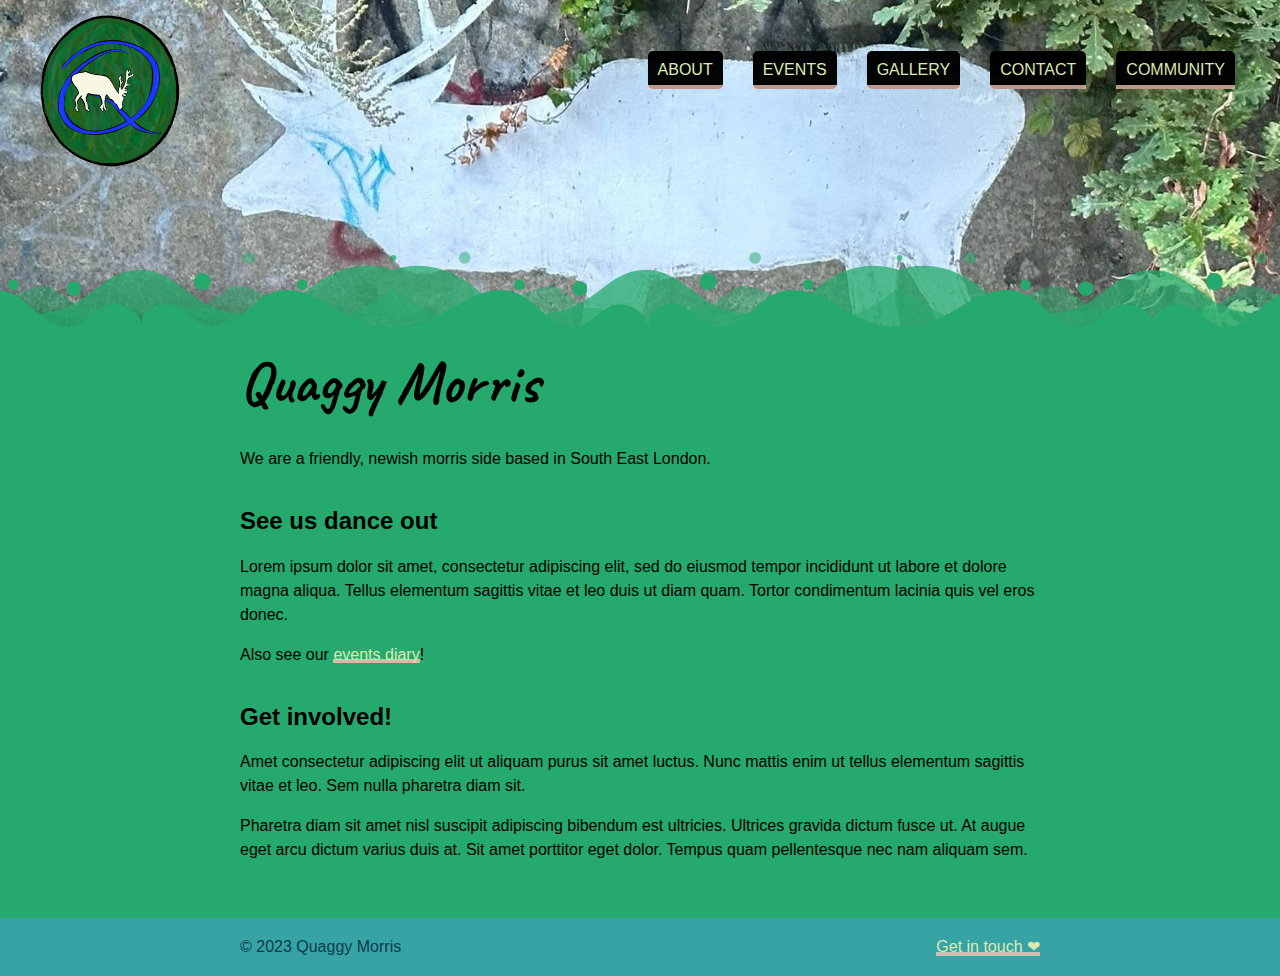
==== index.html @ 9f003f7d "Add initial desktop styles" ====
<!DOCTYPE html>
<html>

<head>
  <meta charset="utf-8">
  <title>Quaggy Morris</title>
  <link rel="stylesheet" href="css/normalize.css">
  <link rel="stylesheet" href="css/styles.css">
  <link rel="shortcut icon" href="favicon.ico" type="image/x-icon" />
  <link rel="preconnect" href="https://fonts.googleapis.com">
  <link rel="preconnect" href="https://fonts.gstatic.com" crossorigin>
  <link href="https://fonts.googleapis.com/css2?family=Caveat:wght@700&display=swap" rel="stylesheet">
  <meta name="viewport" content="width=device-width, initial-scale=1.0">
  <meta property="og:title" content="Quaggy Morris" />
  <meta property="og:type" content="website" />
  <meta property="og:url" content="https://www.quaggymorris.co.uk/" />
  <meta property="og:image" content="https://minkaotic.github.io/quaggy-morris/img/quaggy-logo-colour-edit1.png" />
  <meta property="og:description" content="Meet the morris side based in South East London" />
  <meta name="theme-color" content="#38a3a5" />
</head>

<body>
  <header class="shapedivider">
    <a class="logo-container" href="#">
      <img class="logo" src="img/quaggy-logo-colour-edit1.png" alt="Quaggy Morris logo" />
    </a>
    <label class="hamburger-menu">
      <input type="checkbox">
    </label>
    <nav class="navigation">
      <a href="#">HOME</a>
      <a href="about.html">ABOUT</a>
      <a href="events.html">EVENTS</a>
      <a href="gallery.html">GALLERY</a>
      <a href="contact.html">CONTACT</a>
      <a href="community.html">COMMUNITY</a>
    </nav>
  </header>

  <main>
    <div class="wrapper">
      <h1 class="title">Quaggy Morris</h1>
      <p>We are a friendly, newish morris side based in South East London.</p>
      <h2>See us dance out</h2>
      <p>Lorem ipsum dolor sit amet, consectetur adipiscing elit, sed do eiusmod tempor incididunt ut labore et dolore
        magna aliqua. Tellus elementum sagittis vitae et leo duis ut diam quam. Tortor condimentum lacinia quis vel eros
        donec.</p>
      <p>Also see our <a href="events.html">events diary</a>!</p>
      <h2>Get involved!</h2>
      <p>Amet consectetur adipiscing elit ut aliquam purus sit amet luctus. Nunc mattis enim ut tellus elementum
        sagittis vitae et leo. Sem nulla pharetra diam sit.</p>
      <p>Pharetra diam sit amet nisl suscipit adipiscing bibendum est ultricies. Ultrices gravida dictum fusce ut. At
        augue eget arcu dictum varius duis at. Sit amet
        porttitor eget dolor. Tempus quam pellentesque nec nam aliquam sem.</p>
    </div>
  </main>

  <footer>
    <div class="wrapper footer-content">
      <span>© 2023 Quaggy Morris</span>
      <a href="contact.html">Get in touch ❤</a>
    </div>
  </footer>
</body>

</html>
---- css/styles.css ----
:root {
  --main-green: #26a96c;
  --link-color: #dceab2;
  --menu-color: #0081a7;
  --bar-width: 50px;
  --bar-height: 8px;
  --hamburger-gap: 6px;
  --hamburger-color: black;
  --timing: 200ms ease-in-out;
  --hamburger-height: calc(var(--bar-height) * 3 + var(--hamburger-gap) * 2);
  --x-width: calc(var(--hamburger-height) * 1.41421356237);
}

/* ------- Across all pages --------------------- */

*, *::after, *::before {
  box-sizing: border-box;
}

@font-face {
  font-family: Rubik;
  src: url('../fonts/Rubik-Regular.ttf') format('truetype');
}

@font-face {
  font-family: Rubik;
  font-weight: bold;
  src: url('../fonts/Rubik-Bold.ttf') format('truetype');
}

body {
  font-family: 'Rubik', sans-serif;
  display: flex;
  flex-direction: column;
  min-height: 100vh;
  background-color: var(--main-green);
}

.wrapper {
  margin: 0 1rem;
}

header {
  padding: 16px 0;
  height: 190px;
  text-align: center;
  background: url(../img/stag2.jpg);
  background-size: cover;
  background-position: center;
}

.shapedivider {
  position: relative;
}

.shapedivider::before {
  content: '';
  position: absolute;
  z-index: 3;
  pointer-events: none;
  background-repeat: no-repeat;
  bottom: -1px;
  left: -0.1vw;
  right: -0.1vw;
  top: -0.1vw;
  background-size: 100% 79px;
  background-position: 50% 100%;
  background-image: url('data:image/svg+xml;charset=utf8, <svg preserveAspectRatio="xMidYMin slice" xmlns="http://www.w3.org/2000/svg" viewBox="0 0 2000.4 78.7"><g fill="%2326a96c"><path d="M2000 20v59H0V18c12 0 23 6 33 12 10 7 19 15 29 21 28 15 65 14 91-4 10-7 19-15 29-21a80 80 0 0168-8 80 80 0 0168 8c10 6 18 14 28 21 27 18 63 19 91 4 11-6 20-14 30-21s21-12 33-12a33 33 0 014 0c12 0 23 6 33 12 10 7 19 15 29 21 28 15 65 14 92-4 9-7 18-15 28-21a80 80 0 0168-8 80 80 0 0168 8c10 6 18 14 28 21 27 18 63 19 91 4 11-6 20-14 30-21s21-12 33-12a33 33 0 015 0c11 0 22 6 32 12 10 7 19 15 30 21 28 15 64 14 91-4 10-7 18-15 28-21a80 80 0 0168-8 80 80 0 0168 8c10 6 19 14 29 21 26 18 63 19 91 4 10-6 19-14 29-21l6-3c8-5 18-9 28-9a33 33 0 014 0c12 0 23 6 32 12l30 21 3 1a87 87 0 0035 9 90 90 0 0043-8 81 81 0 0010-6l9-6c6-5 12-11 19-15a80 80 0 0168-8 80 80 0 0169 8l20 15 8 6a82 82 0 0011 6 90 90 0 0043 8 87 87 0 0035-9l2-1 30-21a79 79 0 0120-10z" opacity=".75"/><path d="M478 79H23a33 33 0 0117-20l1-1a33 33 0 0122-1 22 22 0 0117-15 15 15 0 015-6 22 22 0 0114-2 52 52 0 0113 4l11 5c12 6 24 12 36 16 14 6 31 8 45 4l5-2a157 157 0 0041-26 151 151 0 0046 28c15 4 31 2 46-4 12-4 24-10 35-16l11-5a52 52 0 0114-4 22 22 0 0113 2 15 15 0 016 6 22 22 0 0117 15 33 33 0 0122 1l1 1a33 33 0 0117 20z" opacity=".5"/><path d="M504 79H0V65c6-10 20-16 32-12a37 37 0 019 5c8 6 15 13 24 16 12 3 25-4 35-12 7-7 15-14 23-19a43 43 0 017-3c14-5 29-1 42 5 11 5 22 12 32 18l5 2c13 7 27 11 41 8 14 3 29-1 42-8l4-2c11-6 21-13 33-18 13-6 28-10 41-5a43 43 0 017 3c9 5 16 12 24 19 10 8 22 15 35 12 9-3 16-10 24-16a37 37 0 019-5c14-5 31 5 35 19v7z"/><circle cx="59.8" cy="29.3" r="8.5"/><circle cx="159.2" cy="32.6" r="5.2"/><circle cx="375.8" cy="32.6" r="5.2"/><circle cx="435.9" cy="36.6" r="7.3"/><circle cx="106.4" cy="5.8" r="5.8" opacity=".5"/><circle cx="321.2" cy="5.8" r="5.8" opacity=".5"/><circle cx="250.3" cy="5.8" r="2.8" opacity=".75"/><path d="M982 79H527a33 33 0 0117-20l1-1a33 33 0 0122-1 22 22 0 0117-15 15 15 0 016-6 22 22 0 0113-2 52 52 0 0113 4l12 5c11 6 23 12 35 16 15 6 31 8 46 4l4-2a157 157 0 0041-26 151 151 0 0046 28c15 4 31 2 46-4 12-4 24-10 36-16l11-5a52 52 0 0113-4 22 22 0 0114 2 15 15 0 015 6 22 22 0 0117 15 33 33 0 0122 1l1 1a33 33 0 0117 20z" opacity=".5"/><path d="M1009 79H504V65c7-10 20-16 32-12a37 37 0 019 5c8 6 15 13 24 16 12 3 25-4 35-12 8-7 15-14 24-19a43 43 0 017-3c13-5 28-1 41 5 12 5 22 12 33 18l4 2c13 7 28 11 42 8 13 3 28-1 41-8l5-2c10-6 21-13 32-18 13-6 28-10 42-5a43 43 0 017 3c8 5 16 12 23 19 10 8 23 15 35 12 9-3 16-10 24-16a37 37 0 019-5c14-4 31 5 35 19l1 7z"/><circle cx="564" cy="29.3" r="8.5"/><circle cx="663.5" cy="32.6" r="5.2"/><circle cx="880.1" cy="32.6" r="5.2"/><circle cx="940.2" cy="36.6" r="7.3"/><circle cx="610.6" cy="5.8" r="5.8" opacity=".5"/><circle cx="825.5" cy="5.8" r="5.8" opacity=".5"/><circle cx="754.6" cy="5.8" r="2.8" opacity=".75"/><path d="M1486 79h-454a33 33 0 0116-20l2-1a33 33 0 0122-1 22 22 0 0116-15 15 15 0 016-6 22 22 0 0113-2 52 52 0 0114 4l11 5c12 6 23 12 35 16 15 6 31 8 46 4l5-2a157 157 0 0041-27 151 151 0 0046 29c15 4 31 2 45-4 13-4 24-10 36-16l11-5a52 52 0 0113-4 22 22 0 0114 2 15 15 0 016 6 22 22 0 0116 15 33 33 0 0122 1l1 1a33 33 0 0117 20z" opacity=".5"/><path d="M1513 79h-504V65c6-10 20-16 31-12a37 37 0 0110 5c7 6 14 13 24 16 12 3 24-4 34-12 8-7 15-14 24-19a43 43 0 017-3c14-5 29-1 42 5 11 5 21 12 32 18l5 2c13 7 27 11 41 8 14 3 28-1 41-8l5-2c11-6 21-13 32-18 13-6 28-10 42-5a43 43 0 017 3c9 5 16 12 24 19 10 8 22 15 34 12 10-3 16-10 24-16a37 37 0 0110-5c14-4 31 5 34 19l1 7z"/><circle cx="1068.3" cy="29.3" r="8.5"/><circle cx="1167.8" cy="32.6" r="5.2"/><circle cx="1384.4" cy="32.6" r="5.2"/><circle cx="1444.5" cy="36.6" r="7.3"/><circle cx="1114.9" cy="5.8" r="5.8" opacity=".5"/><circle cx="1329.8" cy="5.8" r="5.8" opacity=".5"/><circle cx="1258.9" cy="5.8" r="2.8" opacity=".75"/><path d="M1990 79h-454a33 33 0 0117-20l1-1a33 33 0 0122-1 22 22 0 0117-15 15 15 0 015-6 22 22 0 0114-2 52 52 0 0113 4l11 5c12 6 23 12 36 16 14 6 31 8 45 4l5-2a157 157 0 0041-27 151 151 0 0046 29c15 4 31 2 46-4 12-4 23-10 35-16l11-5a52 52 0 0114-4 22 22 0 0113 2 15 15 0 016 6 22 22 0 0117 15 33 33 0 0122 1l1 1a33 33 0 0116 20z" opacity=".5"/><path d="M2000 54v25h-487V65c6-10 20-16 31-12a37 37 0 0110 5c8 6 15 13 24 16 12 3 25-4 34-12l1-1 23-18a43 43 0 017-3c10-3 21-2 32 1a84 84 0 0110 4c11 5 21 12 32 18l5 2c13 7 27 11 41 8 14 3 29-1 41-8l5-2c11-6 21-13 33-18a83 83 0 019-4c10-3 22-5 32-1a43 43 0 017 3c9 5 16 12 23 18l1 1c10 8 22 15 35 12 9-3 16-10 24-16a37 37 0 019-5 26 26 0 0118 1z"/><circle cx="1572.6" cy="29.3" r="8.5"/><circle cx="1672.1" cy="32.6" r="5.2"/><circle cx="1888.7" cy="32.6" r="5.2"/><circle cx="1948.8" cy="36.6" r="7.3"/><circle cx="1619.2" cy="5.8" r="5.8" opacity=".5"/><circle cx="1834.1" cy="5.8" r="5.8" opacity=".5"/><circle cx="1763.2" cy="5.8" r="2.8" opacity=".75"/></g></svg>');
}

@media (min-width:2100px) {
  .shapedivider::before {
    background-size: 100% calc(2vw + 79px);
  }
}

.logo-container {
  position: absolute;
  z-index: 4;
  top: 50%;
  left: 50%;
  transform: translate(-50%, -50%);
}

.logo-container::after {
  content: none;
}

.logo {
  width: 100px;
}

main {
  flex: 1;
  margin-bottom: 40px;
}

p {
  line-height: 1.5;
}

.title {
  font-family: 'Caveat', cursive;
  font-size: 60px;
}

a,
a:visited {
  color: var(--link-color);
  text-decoration: none;
  position: relative;
}

a::after {
  content: "";
  width: 100%;
  bottom: 0;
  left: 0;
  height: 4px;
  background-color: #ffc9b9;
  display: block;
  position: absolute;
  opacity: 0.75;
}

footer {
  color: #073b4c;
  background-color: #38a3a5;
  padding: 20px 0;
}

.footer-content {
  display: flex;
  justify-content: space-between;
}

@media (min-width:900px) {
  body {
    overflow-x: hidden;
  }

  header {
    height: 330px;
  }

  .logo-container {
    top: 15px;
    left: 40px;
    transform: none;
  }

  .logo {
    width: 140px;

  }

  .wrapper {
    max-width: 800px;
    margin: 0 auto;
  }
}

/* ------- Responsive nav --------------------- */

.hamburger-menu {
  display: flex;
  flex-direction: column;
  width: max-content;
  gap: var(--hamburger-gap);
  cursor: pointer;
  position: absolute;
  top: 20px;
  right: 20px;
  z-index: 6;
}

.hamburger-menu::before,
.hamburger-menu::after,
.hamburger-menu input {
  content: "";
  width: var(--bar-width);
  height: var(--bar-height);
  background-color: var(--hamburger-color);
  border-radius: 20px;
  box-shadow: 0px 0px 20px white;
  transform-origin: left center;
  transition: opacity var(--timing), width var(--timing), translate var(--timing), rotate var(--timing), background-color var(--timing);
}

.hamburger-menu input {
  appearance: none;
  outline: none;
  pointer-events: none;
}

.hamburger-menu input:checked {
  opacity: 0;
  width: 0;
}

.hamburger-menu:has(input:focus-visible)::before,
.hamburger-menu:has(input:focus-visible)::after,
.hamburger-menu input:focus-visible {
  border: 1px solid yellow;
}

.hamburger-menu:has(input:checked) {
  position: fixed;
  --hamburger-color: var(--link-color);
}

.hamburger-menu:has(input:checked)::before {
  box-shadow: none;
  rotate: 45deg;
  width: var(--x-width);
  translate: 0 calc(var(--bar-height) / -2);
}

.hamburger-menu:has(input:checked)::after {
  box-shadow: none;
  rotate: -45deg;
  width: var(--x-width);
  translate: 0 calc(var(--bar-height) / 2);
}

.navigation>a {
  width: max-content;
  margin: 15px;
}

.navigation {
  display: none;
  width: 250px;
  max-width: 100vw;
  background-color: var(--menu-color);
  opacity: 0.98;
  box-shadow: -10px 1px 10px var(--menu-color);
  text-align: center;
  min-height: 100vh;
  position: fixed;
  top: 0;
  right: 0;
  z-index: 5;
  padding: 100px 20px 100px 10px;
}

.hamburger-menu:has(input:checked)+.navigation {
  display: flex;
  flex-direction: column;
  align-items: center;
}

@media (min-width:900px) {
  .hamburger-menu {
    display: none;
  }

  .navigation {
    display: flex;
    justify-content: flex-end;
    width: 600px;
    position: relative;
    background-color: transparent;
    box-shadow: none;
    min-height: auto;
    padding: 20px 0;
    margin: 0 30px 0 auto;
  }

  .navigation>a:first-child {
    display: none;
  }

  .navigation>a {
    background: black;
    border-radius: 5px;
    padding: 10px;
  }
}

/* ------- Index --------------------- */
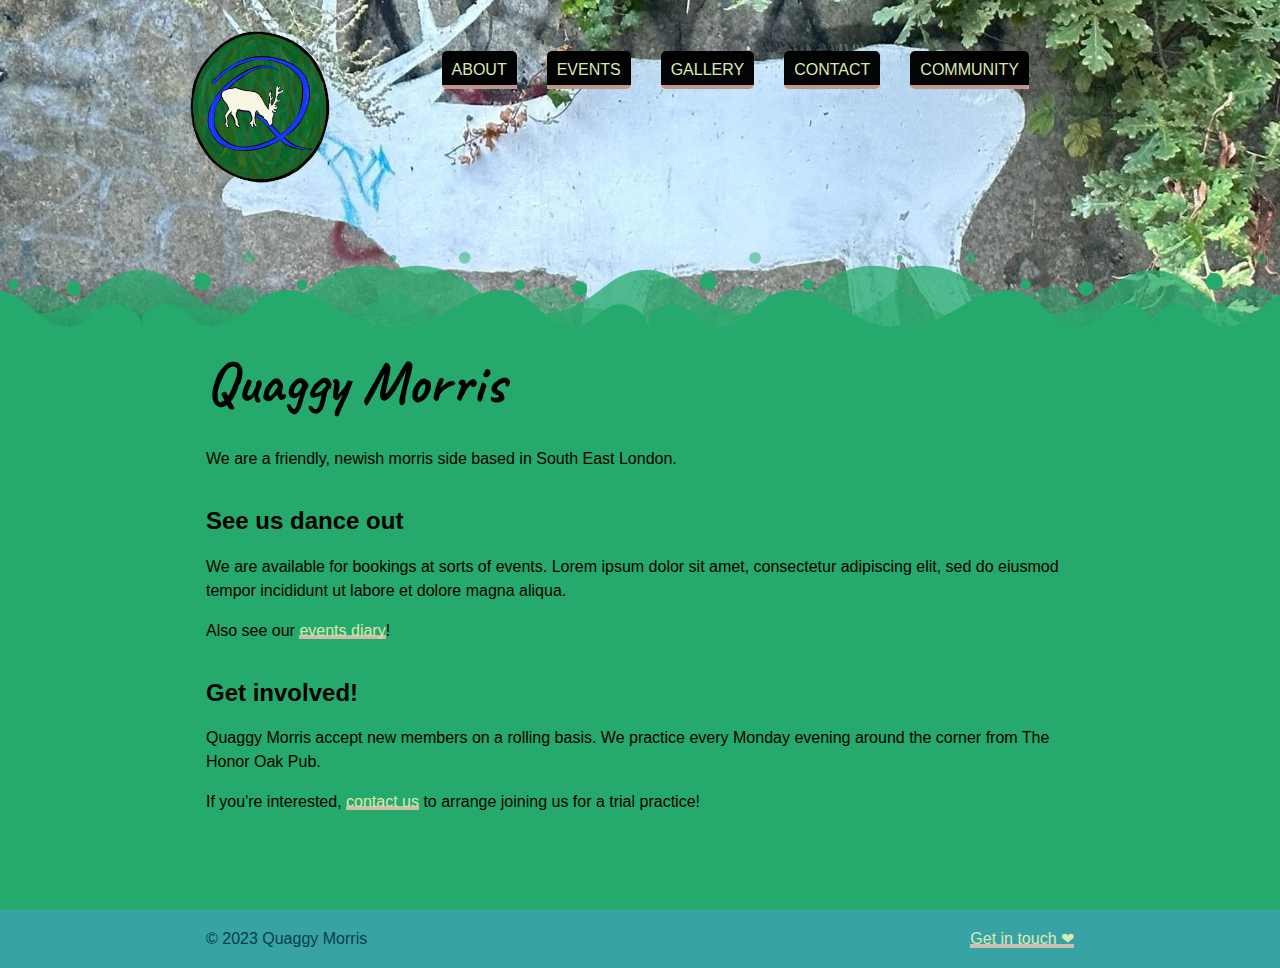
==== commit 8f50090c: "Tweak breakpoint" ====
--- a/index.html
+++ b/index.html
@@ -21,20 +21,22 @@
 
 <body>
   <header class="shapedivider">
-    <a class="logo-container" href="#">
-      <img class="logo" src="img/quaggy-logo-colour-edit1.png" alt="Quaggy Morris logo" />
-    </a>
-    <label class="hamburger-menu">
-      <input type="checkbox">
-    </label>
-    <nav class="navigation">
-      <a href="#">HOME</a>
-      <a href="about.html">ABOUT</a>
-      <a href="events.html">EVENTS</a>
-      <a href="gallery.html">GALLERY</a>
-      <a href="contact.html">CONTACT</a>
-      <a href="community.html">COMMUNITY</a>
-    </nav>
+    <div class="header-wrapper">
+      <a class="logo-container" href="#">
+        <img class="logo" src="img/quaggy-logo-colour-edit1.png" alt="Quaggy Morris logo" />
+      </a>
+      <label class="hamburger-menu">
+        <input type="checkbox">
+      </label>
+      <nav class="navigation">
+        <a href="#">HOME</a>
+        <a href="about.html">ABOUT</a>
+        <a href="events.html">EVENTS</a>
+        <a href="gallery.html">GALLERY</a>
+        <a href="contact.html">CONTACT</a>
+        <a href="community.html">COMMUNITY</a>
+      </nav>
+    </div>
   </header>
 
   <main>
@@ -42,16 +44,14 @@
       <h1 class="title">Quaggy Morris</h1>
       <p>We are a friendly, newish morris side based in South East London.</p>
       <h2>See us dance out</h2>
-      <p>Lorem ipsum dolor sit amet, consectetur adipiscing elit, sed do eiusmod tempor incididunt ut labore et dolore
-        magna aliqua. Tellus elementum sagittis vitae et leo duis ut diam quam. Tortor condimentum lacinia quis vel eros
-        donec.</p>
+      <p>We are available for bookings at sorts of events. Lorem ipsum dolor sit amet, consectetur adipiscing elit, sed
+        do eiusmod tempor incididunt ut labore et dolore
+        magna aliqua.</p>
       <p>Also see our <a href="events.html">events diary</a>!</p>
       <h2>Get involved!</h2>
-      <p>Amet consectetur adipiscing elit ut aliquam purus sit amet luctus. Nunc mattis enim ut tellus elementum
-        sagittis vitae et leo. Sem nulla pharetra diam sit.</p>
-      <p>Pharetra diam sit amet nisl suscipit adipiscing bibendum est ultricies. Ultrices gravida dictum fusce ut. At
-        augue eget arcu dictum varius duis at. Sit amet
-        porttitor eget dolor. Tempus quam pellentesque nec nam aliquam sem.</p>
+      <p>Quaggy Morris accept new members on a rolling basis. We practice every Monday evening around the corner from
+        The Honor Oak Pub.</p>
+      <p>If you're interested, <a href="contact.html">contact us</a> to arrange joining us for a trial practice!</p>
     </div>
   </main>
 
--- a/css/styles.css
+++ b/css/styles.css
@@ -44,7 +44,7 @@
   padding: 16px 0;
   height: 190px;
   text-align: center;
-  background: url(../img/stag2.jpg);
+  background-image: url(../img/stag2.jpg);
   background-size: cover;
   background-position: center;
 }
@@ -134,7 +134,7 @@
   justify-content: space-between;
 }
 
-@media (min-width:900px) {
+@media (min-width:780px) {
   body {
     overflow-x: hidden;
   }
@@ -143,9 +143,20 @@
     height: 330px;
   }
 
+  .header-wrapper {
+    position: relative;
+  }
+
+  .wrapper,
+  .header-wrapper {
+    max-width: 900px;
+    margin: 0 auto;
+    padding: 0 1rem;
+  }
+
   .logo-container {
     top: 15px;
-    left: 40px;
+    left: 0;
     transform: none;
   }
 
@@ -154,10 +165,10 @@
 
   }
 
-  .wrapper {
-    max-width: 800px;
-    margin: 0 auto;
-  }
+  main {
+    margin-bottom: 80px;
+  }
+
 }
 
 /* ------- Responsive nav --------------------- */
@@ -230,7 +241,7 @@
 
 .navigation {
   display: none;
-  width: 250px;
+  width: 300px;
   max-width: 100vw;
   background-color: var(--menu-color);
   opacity: 0.98;
@@ -250,7 +261,7 @@
   align-items: center;
 }
 
-@media (min-width:900px) {
+@media (min-width:780px) {
   .hamburger-menu {
     display: none;
   }
@@ -272,7 +283,7 @@
   }
 
   .navigation>a {
-    background: black;
+    background-color: black;
     border-radius: 5px;
     padding: 10px;
   }
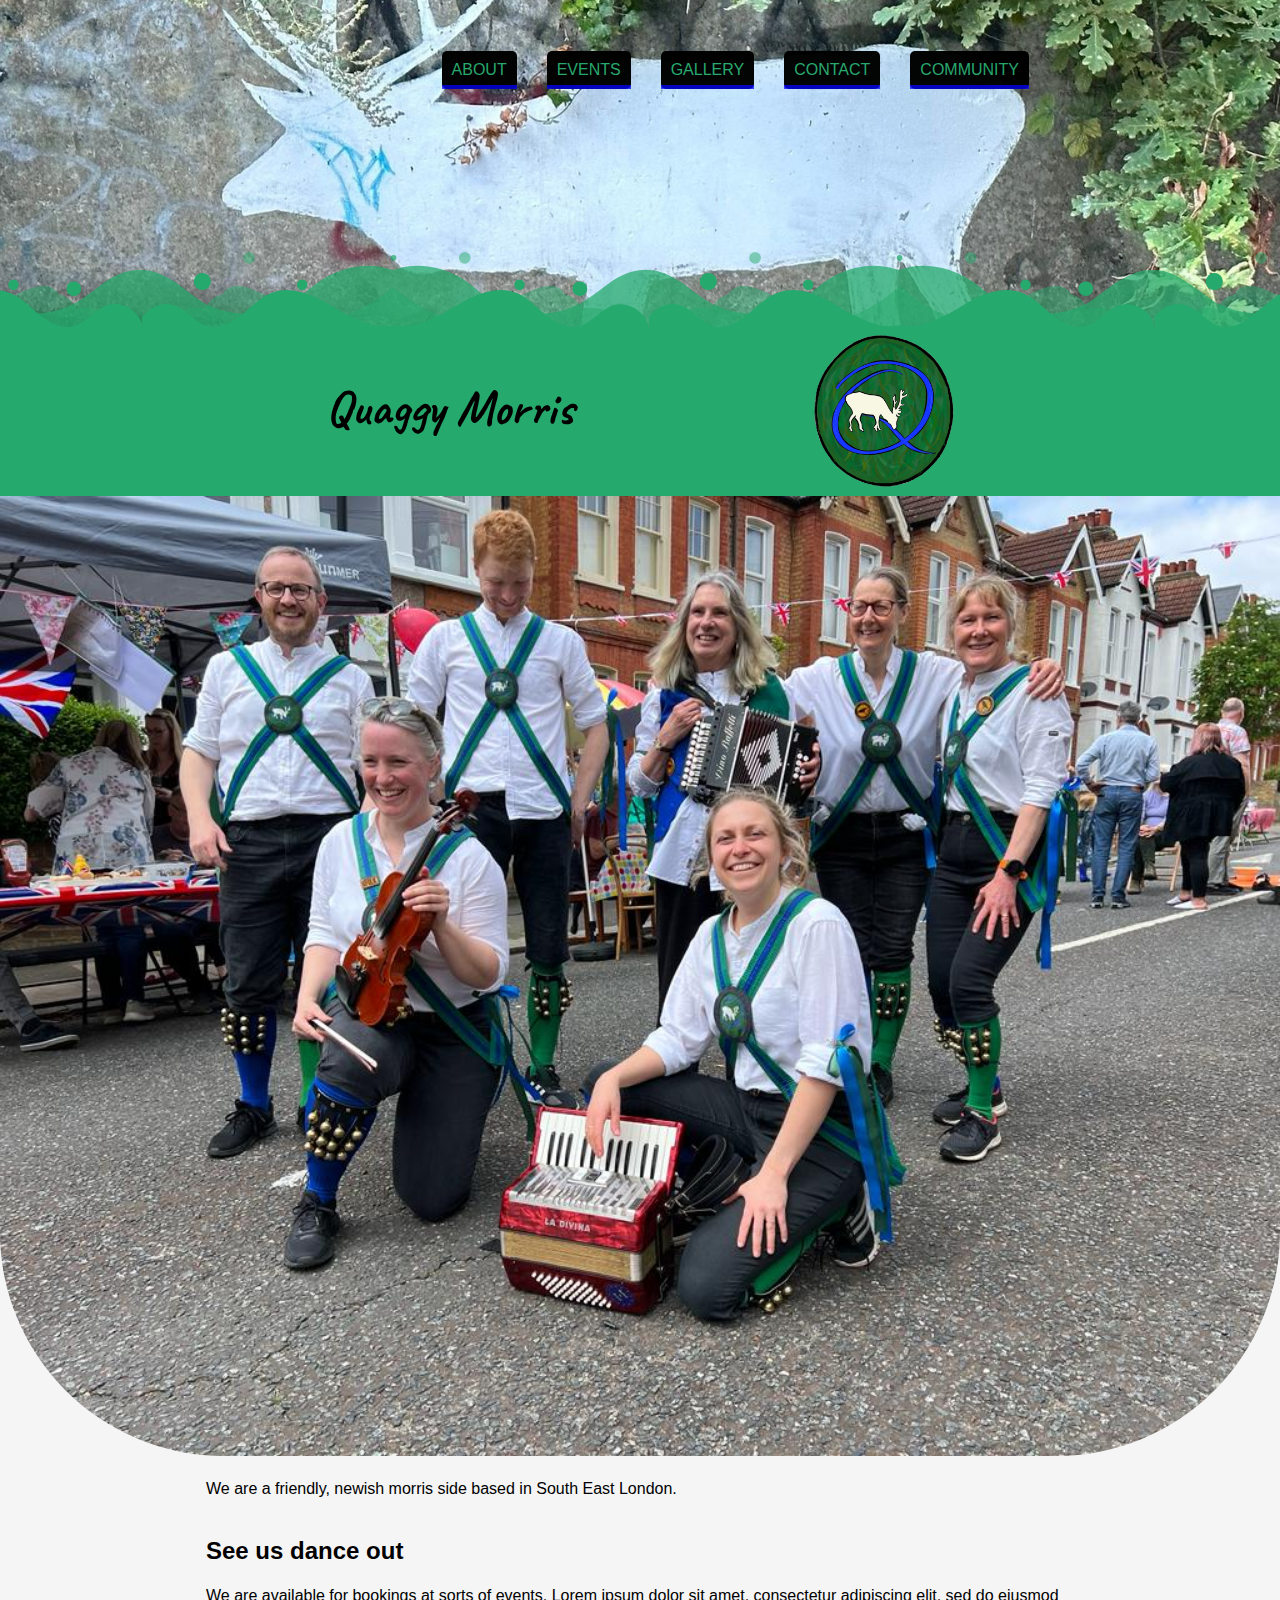
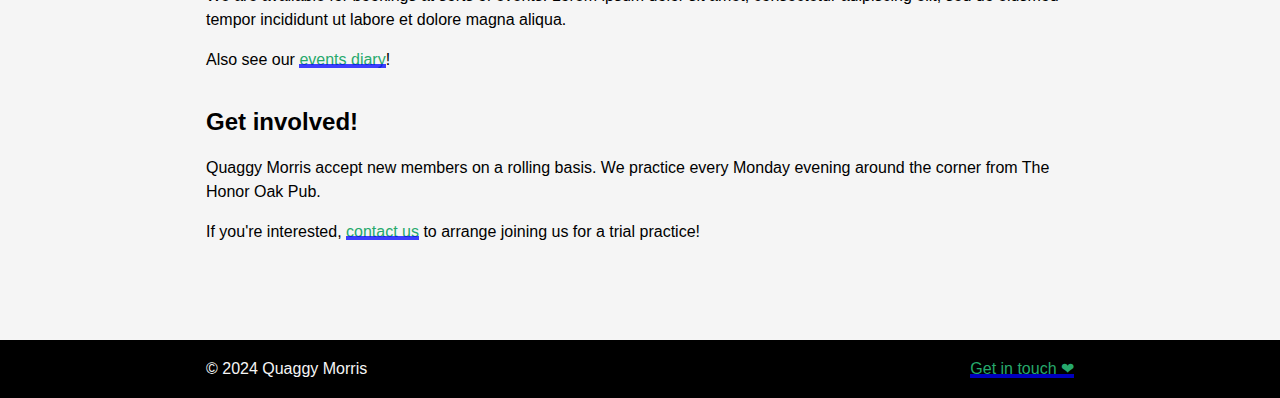
==== commit 71fc345c: "Trial design v2" ====
--- a/index.html
+++ b/index.html
@@ -16,15 +16,12 @@
   <meta property="og:url" content="https://www.quaggymorris.co.uk/" />
   <meta property="og:image" content="https://minkaotic.github.io/quaggy-morris/img/quaggy-logo-colour-edit1.png" />
   <meta property="og:description" content="Meet the morris side based in South East London" />
-  <meta name="theme-color" content="#38a3a5" />
+  <meta name="theme-color" content="#26a96c" />
 </head>
 
 <body>
   <header class="shapedivider">
     <div class="header-wrapper">
-      <a class="logo-container" href="#">
-        <img class="logo" src="img/quaggy-logo-colour-edit1.png" alt="Quaggy Morris logo" />
-      </a>
       <label class="hamburger-menu">
         <input type="checkbox">
       </label>
@@ -40,8 +37,18 @@
   </header>
 
   <main>
+    <div class="quaggy">
+      <div class="wrapper quaggy-container">
+        <h1 class="title">Quaggy Morris</h1>
+        <div>
+          <img class="logo" src="img/quaggy-logo-colour-edit1.png" alt="Quaggy Morris logo" />
+        </div>
+      </div>
+    </div>
+    <div>
+      <img class="quaggy-intro-img" src="img/quaggy-ladywell.jpg" alt="Quaggy Morris at dance out" />
+    </div>
     <div class="wrapper">
-      <h1 class="title">Quaggy Morris</h1>
       <p>We are a friendly, newish morris side based in South East London.</p>
       <h2>See us dance out</h2>
       <p>We are available for bookings at sorts of events. Lorem ipsum dolor sit amet, consectetur adipiscing elit, sed
@@ -57,7 +64,7 @@
 
   <footer>
     <div class="wrapper footer-content">
-      <span>© 2023 Quaggy Morris</span>
+      <span>© 2024 Quaggy Morris</span>
       <a href="contact.html">Get in touch ❤</a>
     </div>
   </footer>
--- a/css/styles.css
+++ b/css/styles.css
@@ -1,7 +1,7 @@
 :root {
   --main-green: #26a96c;
-  --link-color: #dceab2;
-  --menu-color: #0081a7;
+  --link-color: #26a96c;
+  --menu-color: white;
   --bar-width: 50px;
   --bar-height: 8px;
   --hamburger-gap: 6px;
@@ -33,7 +33,7 @@
   display: flex;
   flex-direction: column;
   min-height: 100vh;
-  background-color: var(--main-green);
+  background-color: whitesmoke;
 }
 
 .wrapper {
@@ -74,25 +74,29 @@
   }
 }
 
-.logo-container {
-  position: absolute;
-  z-index: 4;
-  top: 50%;
-  left: 50%;
-  transform: translate(-50%, -50%);
-}
-
-.logo-container::after {
-  content: none;
+.quaggy {
+  background-color: var(--main-green);
+  padding: 5px 0;
+}
+
+.quaggy-container {
+  display: flex;
+  justify-content: space-around;
+  align-items: center;
 }
 
 .logo {
   width: 100px;
 }
 
+.quaggy-intro-img {
+  width: 100vw;
+  border-radius: 0 0 14rem 14rem;
+}
+
 main {
   flex: 1;
-  margin-bottom: 40px;
+  margin-bottom: 60px;
 }
 
 p {
@@ -101,7 +105,7 @@
 
 .title {
   font-family: 'Caveat', cursive;
-  font-size: 60px;
+  font-size: 50px;
 }
 
 a,
@@ -117,15 +121,16 @@
   bottom: 0;
   left: 0;
   height: 4px;
-  background-color: #ffc9b9;
+  /* background-color: #ffc9b9; */
+  background-color: blue;
   display: block;
   position: absolute;
   opacity: 0.75;
 }
 
 footer {
-  color: #073b4c;
-  background-color: #38a3a5;
+  color: whitesmoke;
+  background-color: black;
   padding: 20px 0;
 }
 
@@ -152,12 +157,6 @@
     max-width: 900px;
     margin: 0 auto;
     padding: 0 1rem;
-  }
-
-  .logo-container {
-    top: 15px;
-    left: 0;
-    transform: none;
   }
 
   .logo {
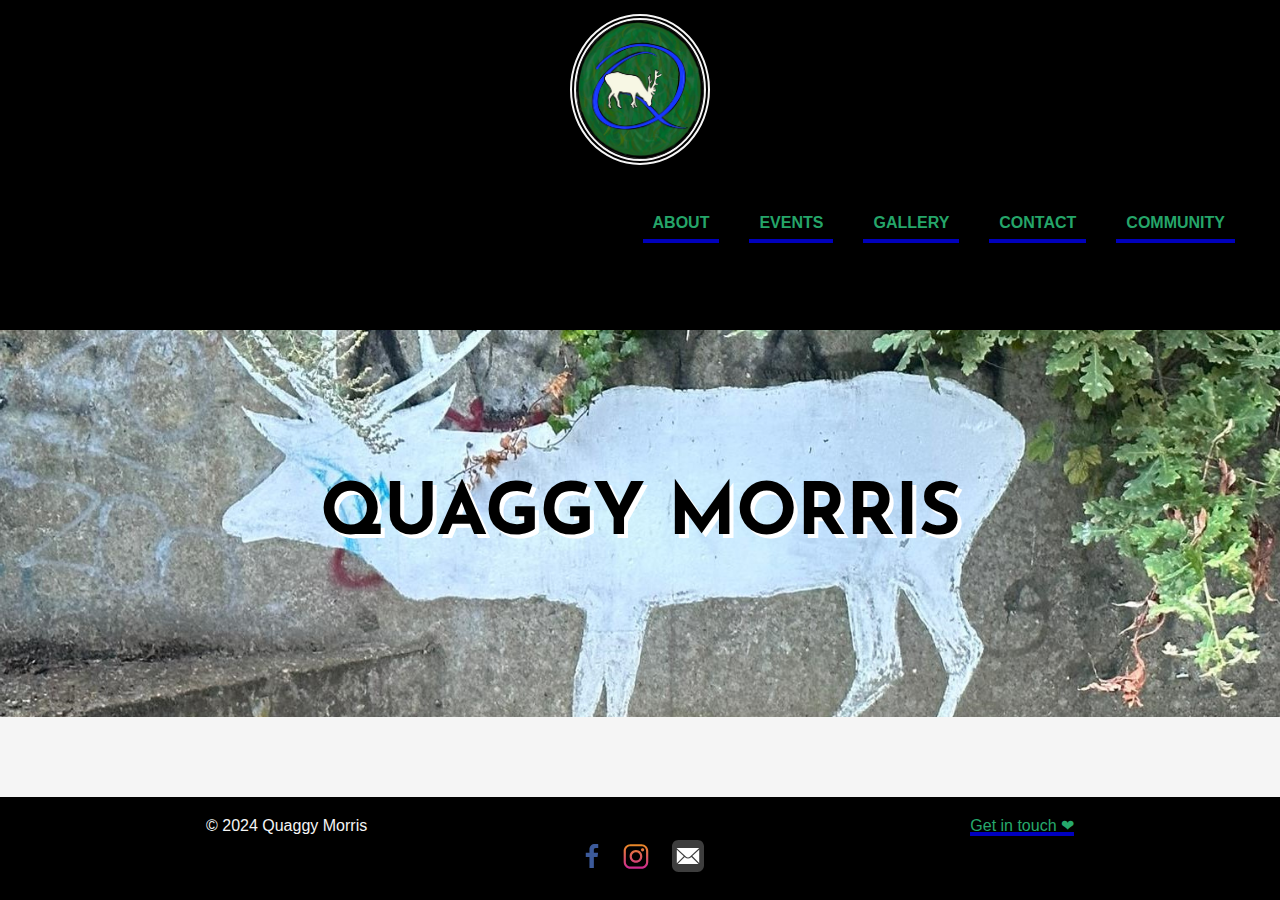
==== commit a19aa026: "V3 of website draft" ====
--- a/index.html
+++ b/index.html
@@ -9,63 +9,54 @@
   <link rel="shortcut icon" href="favicon.ico" type="image/x-icon" />
   <link rel="preconnect" href="https://fonts.googleapis.com">
   <link rel="preconnect" href="https://fonts.gstatic.com" crossorigin>
-  <link href="https://fonts.googleapis.com/css2?family=Caveat:wght@700&display=swap" rel="stylesheet">
+  <link href="https://fonts.googleapis.com/css2?family=Josefin+Sans:ital,wght@0,100..700;1,100..700&display=swap"
+    rel="stylesheet">
   <meta name="viewport" content="width=device-width, initial-scale=1.0">
   <meta property="og:title" content="Quaggy Morris" />
   <meta property="og:type" content="website" />
   <meta property="og:url" content="https://www.quaggymorris.co.uk/" />
   <meta property="og:image" content="https://minkaotic.github.io/quaggy-morris/img/quaggy-logo-colour-edit1.png" />
   <meta property="og:description" content="Meet the morris side based in South East London" />
-  <meta name="theme-color" content="#26a96c" />
+  <meta name="theme-color" content="#000000" />
 </head>
 
 <body>
-  <header class="shapedivider">
-    <div class="header-wrapper">
-      <label class="hamburger-menu">
-        <input type="checkbox">
-      </label>
-      <nav class="navigation">
-        <a href="#">HOME</a>
-        <a href="about.html">ABOUT</a>
-        <a href="events.html">EVENTS</a>
-        <a href="gallery.html">GALLERY</a>
-        <a href="contact.html">CONTACT</a>
-        <a href="community.html">COMMUNITY</a>
-      </nav>
+  <header>
+    <div>
+      <img class="logo" src="img/quaggy-logo-colour-edit1.png" alt="Quaggy Morris logo" />
     </div>
+    <label class="hamburger-menu">
+      <input type="checkbox">
+    </label>
+    <nav class="navigation">
+      <a class="text-link" href="#">HOME</a>
+      <a class="text-link" href="about.html">ABOUT</a>
+      <a class="text-link" href="events.html">EVENTS</a>
+      <a class="text-link" href="gallery.html">GALLERY</a>
+      <a class="text-link" href="contact.html">CONTACT</a>
+      <a class="text-link" href="community.html">COMMUNITY</a>
+    </nav>
   </header>
 
-  <main>
-    <div class="quaggy">
-      <div class="wrapper quaggy-container">
-        <h1 class="title">Quaggy Morris</h1>
-        <div>
-          <img class="logo" src="img/quaggy-logo-colour-edit1.png" alt="Quaggy Morris logo" />
-        </div>
-      </div>
-    </div>
-    <div>
-      <img class="quaggy-intro-img" src="img/quaggy-ladywell.jpg" alt="Quaggy Morris at dance out" />
-    </div>
-    <div class="wrapper">
-      <p>We are a friendly, newish morris side based in South East London.</p>
-      <h2>See us dance out</h2>
-      <p>We are available for bookings at sorts of events. Lorem ipsum dolor sit amet, consectetur adipiscing elit, sed
-        do eiusmod tempor incididunt ut labore et dolore
-        magna aliqua.</p>
-      <p>Also see our <a href="events.html">events diary</a>!</p>
-      <h2>Get involved!</h2>
-      <p>Quaggy Morris accept new members on a rolling basis. We practice every Monday evening around the corner from
-        The Honor Oak Pub.</p>
-      <p>If you're interested, <a href="contact.html">contact us</a> to arrange joining us for a trial practice!</p>
-    </div>
+  <main class="landing-page-main">
+    <h1 class="title">QUAGGY MORRIS</h1>
   </main>
 
   <footer>
-    <div class="wrapper footer-content">
+    <div class="wrapper footer-top">
       <span>© 2024 Quaggy Morris</span>
-      <a href="contact.html">Get in touch ❤</a>
+      <a class="text-link" href="contact.html">Get in touch ❤</a>
+    </div>
+    <div class="wrapper footer-bottom">
+      <a class="social fb-icon" href="https://www.facebook.com/p/Quaggy-Morris-100075888136847/" target="_blank">
+        <img src="img/fb.svg" alt="facebook" />
+      </a>
+      <a class="social" href="http://instagram.com/quaggymorris" target="_blank">
+        <img src="img/insta.svg" alt="instagram" />
+      </a>
+      <a class="social email" href="mailto:quaggymorris@gmail.com" target="_blank">
+        <img src="img/email.svg" alt="email" />
+      </a>
     </div>
   </footer>
 </body>
--- a/css/styles.css
+++ b/css/styles.css
@@ -2,10 +2,10 @@
   --main-green: #26a96c;
   --link-color: #26a96c;
   --menu-color: white;
-  --bar-width: 50px;
-  --bar-height: 8px;
+  --bar-width: 42px;
+  --bar-height: 5px;
   --hamburger-gap: 6px;
-  --hamburger-color: black;
+  --hamburger-color: whitesmoke;
   --timing: 200ms ease-in-out;
   --hamburger-height: calc(var(--bar-height) * 3 + var(--hamburger-gap) * 2);
   --x-width: calc(var(--hamburger-height) * 1.41421356237);
@@ -40,82 +40,37 @@
   margin: 0 1rem;
 }
 
+p {
+  line-height: 1.5;
+}
+
 header {
-  padding: 16px 0;
-  height: 190px;
+  background-color: black;
+  padding: 14px 0;
   text-align: center;
-  background-image: url(../img/stag2.jpg);
+}
+
+.logo {
+  width: 80px;
+  border: 6px double whitesmoke;
+  border-radius: 100%;
+}
+
+main {
+  flex: 1;
+  background-image: url(../img/stag2_full.jpg);
   background-size: cover;
   background-position: center;
 }
 
-.shapedivider {
-  position: relative;
-}
-
-.shapedivider::before {
-  content: '';
-  position: absolute;
-  z-index: 3;
-  pointer-events: none;
-  background-repeat: no-repeat;
-  bottom: -1px;
-  left: -0.1vw;
-  right: -0.1vw;
-  top: -0.1vw;
-  background-size: 100% 79px;
-  background-position: 50% 100%;
-  background-image: url('data:image/svg+xml;charset=utf8, <svg preserveAspectRatio="xMidYMin slice" xmlns="http://www.w3.org/2000/svg" viewBox="0 0 2000.4 78.7"><g fill="%2326a96c"><path d="M2000 20v59H0V18c12 0 23 6 33 12 10 7 19 15 29 21 28 15 65 14 91-4 10-7 19-15 29-21a80 80 0 0168-8 80 80 0 0168 8c10 6 18 14 28 21 27 18 63 19 91 4 11-6 20-14 30-21s21-12 33-12a33 33 0 014 0c12 0 23 6 33 12 10 7 19 15 29 21 28 15 65 14 92-4 9-7 18-15 28-21a80 80 0 0168-8 80 80 0 0168 8c10 6 18 14 28 21 27 18 63 19 91 4 11-6 20-14 30-21s21-12 33-12a33 33 0 015 0c11 0 22 6 32 12 10 7 19 15 30 21 28 15 64 14 91-4 10-7 18-15 28-21a80 80 0 0168-8 80 80 0 0168 8c10 6 19 14 29 21 26 18 63 19 91 4 10-6 19-14 29-21l6-3c8-5 18-9 28-9a33 33 0 014 0c12 0 23 6 32 12l30 21 3 1a87 87 0 0035 9 90 90 0 0043-8 81 81 0 0010-6l9-6c6-5 12-11 19-15a80 80 0 0168-8 80 80 0 0169 8l20 15 8 6a82 82 0 0011 6 90 90 0 0043 8 87 87 0 0035-9l2-1 30-21a79 79 0 0120-10z" opacity=".75"/><path d="M478 79H23a33 33 0 0117-20l1-1a33 33 0 0122-1 22 22 0 0117-15 15 15 0 015-6 22 22 0 0114-2 52 52 0 0113 4l11 5c12 6 24 12 36 16 14 6 31 8 45 4l5-2a157 157 0 0041-26 151 151 0 0046 28c15 4 31 2 46-4 12-4 24-10 35-16l11-5a52 52 0 0114-4 22 22 0 0113 2 15 15 0 016 6 22 22 0 0117 15 33 33 0 0122 1l1 1a33 33 0 0117 20z" opacity=".5"/><path d="M504 79H0V65c6-10 20-16 32-12a37 37 0 019 5c8 6 15 13 24 16 12 3 25-4 35-12 7-7 15-14 23-19a43 43 0 017-3c14-5 29-1 42 5 11 5 22 12 32 18l5 2c13 7 27 11 41 8 14 3 29-1 42-8l4-2c11-6 21-13 33-18 13-6 28-10 41-5a43 43 0 017 3c9 5 16 12 24 19 10 8 22 15 35 12 9-3 16-10 24-16a37 37 0 019-5c14-5 31 5 35 19v7z"/><circle cx="59.8" cy="29.3" r="8.5"/><circle cx="159.2" cy="32.6" r="5.2"/><circle cx="375.8" cy="32.6" r="5.2"/><circle cx="435.9" cy="36.6" r="7.3"/><circle cx="106.4" cy="5.8" r="5.8" opacity=".5"/><circle cx="321.2" cy="5.8" r="5.8" opacity=".5"/><circle cx="250.3" cy="5.8" r="2.8" opacity=".75"/><path d="M982 79H527a33 33 0 0117-20l1-1a33 33 0 0122-1 22 22 0 0117-15 15 15 0 016-6 22 22 0 0113-2 52 52 0 0113 4l12 5c11 6 23 12 35 16 15 6 31 8 46 4l4-2a157 157 0 0041-26 151 151 0 0046 28c15 4 31 2 46-4 12-4 24-10 36-16l11-5a52 52 0 0113-4 22 22 0 0114 2 15 15 0 015 6 22 22 0 0117 15 33 33 0 0122 1l1 1a33 33 0 0117 20z" opacity=".5"/><path d="M1009 79H504V65c7-10 20-16 32-12a37 37 0 019 5c8 6 15 13 24 16 12 3 25-4 35-12 8-7 15-14 24-19a43 43 0 017-3c13-5 28-1 41 5 12 5 22 12 33 18l4 2c13 7 28 11 42 8 13 3 28-1 41-8l5-2c10-6 21-13 32-18 13-6 28-10 42-5a43 43 0 017 3c8 5 16 12 23 19 10 8 23 15 35 12 9-3 16-10 24-16a37 37 0 019-5c14-4 31 5 35 19l1 7z"/><circle cx="564" cy="29.3" r="8.5"/><circle cx="663.5" cy="32.6" r="5.2"/><circle cx="880.1" cy="32.6" r="5.2"/><circle cx="940.2" cy="36.6" r="7.3"/><circle cx="610.6" cy="5.8" r="5.8" opacity=".5"/><circle cx="825.5" cy="5.8" r="5.8" opacity=".5"/><circle cx="754.6" cy="5.8" r="2.8" opacity=".75"/><path d="M1486 79h-454a33 33 0 0116-20l2-1a33 33 0 0122-1 22 22 0 0116-15 15 15 0 016-6 22 22 0 0113-2 52 52 0 0114 4l11 5c12 6 23 12 35 16 15 6 31 8 46 4l5-2a157 157 0 0041-27 151 151 0 0046 29c15 4 31 2 45-4 13-4 24-10 36-16l11-5a52 52 0 0113-4 22 22 0 0114 2 15 15 0 016 6 22 22 0 0116 15 33 33 0 0122 1l1 1a33 33 0 0117 20z" opacity=".5"/><path d="M1513 79h-504V65c6-10 20-16 31-12a37 37 0 0110 5c7 6 14 13 24 16 12 3 24-4 34-12 8-7 15-14 24-19a43 43 0 017-3c14-5 29-1 42 5 11 5 21 12 32 18l5 2c13 7 27 11 41 8 14 3 28-1 41-8l5-2c11-6 21-13 32-18 13-6 28-10 42-5a43 43 0 017 3c9 5 16 12 24 19 10 8 22 15 34 12 10-3 16-10 24-16a37 37 0 0110-5c14-4 31 5 34 19l1 7z"/><circle cx="1068.3" cy="29.3" r="8.5"/><circle cx="1167.8" cy="32.6" r="5.2"/><circle cx="1384.4" cy="32.6" r="5.2"/><circle cx="1444.5" cy="36.6" r="7.3"/><circle cx="1114.9" cy="5.8" r="5.8" opacity=".5"/><circle cx="1329.8" cy="5.8" r="5.8" opacity=".5"/><circle cx="1258.9" cy="5.8" r="2.8" opacity=".75"/><path d="M1990 79h-454a33 33 0 0117-20l1-1a33 33 0 0122-1 22 22 0 0117-15 15 15 0 015-6 22 22 0 0114-2 52 52 0 0113 4l11 5c12 6 23 12 36 16 14 6 31 8 45 4l5-2a157 157 0 0041-27 151 151 0 0046 29c15 4 31 2 46-4 12-4 23-10 35-16l11-5a52 52 0 0114-4 22 22 0 0113 2 15 15 0 016 6 22 22 0 0117 15 33 33 0 0122 1l1 1a33 33 0 0116 20z" opacity=".5"/><path d="M2000 54v25h-487V65c6-10 20-16 31-12a37 37 0 0110 5c8 6 15 13 24 16 12 3 25-4 34-12l1-1 23-18a43 43 0 017-3c10-3 21-2 32 1a84 84 0 0110 4c11 5 21 12 32 18l5 2c13 7 27 11 41 8 14 3 29-1 41-8l5-2c11-6 21-13 33-18a83 83 0 019-4c10-3 22-5 32-1a43 43 0 017 3c9 5 16 12 23 18l1 1c10 8 22 15 35 12 9-3 16-10 24-16a37 37 0 019-5 26 26 0 0118 1z"/><circle cx="1572.6" cy="29.3" r="8.5"/><circle cx="1672.1" cy="32.6" r="5.2"/><circle cx="1888.7" cy="32.6" r="5.2"/><circle cx="1948.8" cy="36.6" r="7.3"/><circle cx="1619.2" cy="5.8" r="5.8" opacity=".5"/><circle cx="1834.1" cy="5.8" r="5.8" opacity=".5"/><circle cx="1763.2" cy="5.8" r="2.8" opacity=".75"/></g></svg>');
-}
-
-@media (min-width:2100px) {
-  .shapedivider::before {
-    background-size: 100% calc(2vw + 79px);
-  }
-}
-
-.quaggy {
-  background-color: var(--main-green);
-  padding: 5px 0;
-}
-
-.quaggy-container {
-  display: flex;
-  justify-content: space-around;
-  align-items: center;
-}
-
-.logo {
-  width: 100px;
-}
-
-.quaggy-intro-img {
-  width: 100vw;
-  border-radius: 0 0 14rem 14rem;
-}
-
-main {
-  flex: 1;
-  margin-bottom: 60px;
-}
-
-p {
-  line-height: 1.5;
-}
-
-.title {
-  font-family: 'Caveat', cursive;
-  font-size: 50px;
-}
-
-a,
-a:visited {
+a.text-link,
+a.text-link:visited {
   color: var(--link-color);
   text-decoration: none;
   position: relative;
 }
 
-a::after {
+a.text-link::after {
   content: "";
   width: 100%;
   bottom: 0;
@@ -134,9 +89,33 @@
   padding: 20px 0;
 }
 
-.footer-content {
+.footer-top {
   display: flex;
   justify-content: space-between;
+}
+
+.footer-bottom {
+  text-align: center;
+  margin-top: 20px;
+}
+
+.social,
+.social img {
+  height: 40px;
+  width: 40px;
+  display: inline-block;
+}
+
+.social.fb-icon img {
+  padding: 8px;
+}
+
+.social.email {
+  margin-left: 8px;
+
+  img {
+    padding: 4px;
+  }
 }
 
 @media (min-width:780px) {
@@ -192,7 +171,6 @@
   height: var(--bar-height);
   background-color: var(--hamburger-color);
   border-radius: 20px;
-  box-shadow: 0px 0px 20px white;
   transform-origin: left center;
   transition: opacity var(--timing), width var(--timing), translate var(--timing), rotate var(--timing), background-color var(--timing);
 }
@@ -216,18 +194,16 @@
 
 .hamburger-menu:has(input:checked) {
   position: fixed;
-  --hamburger-color: var(--link-color);
+  --hamburger-color: black;
 }
 
 .hamburger-menu:has(input:checked)::before {
-  box-shadow: none;
   rotate: 45deg;
   width: var(--x-width);
   translate: 0 calc(var(--bar-height) / -2);
 }
 
 .hamburger-menu:has(input:checked)::after {
-  box-shadow: none;
   rotate: -45deg;
   width: var(--x-width);
   translate: 0 calc(var(--bar-height) / 2);
@@ -236,6 +212,7 @@
 .navigation>a {
   width: max-content;
   margin: 15px;
+  font-weight: bold;
 }
 
 .navigation {
@@ -244,7 +221,6 @@
   max-width: 100vw;
   background-color: var(--menu-color);
   opacity: 0.98;
-  box-shadow: -10px 1px 10px var(--menu-color);
   text-align: center;
   min-height: 100vh;
   position: fixed;
@@ -271,7 +247,6 @@
     width: 600px;
     position: relative;
     background-color: transparent;
-    box-shadow: none;
     min-height: auto;
     padding: 20px 0;
     margin: 0 30px 0 auto;
@@ -288,4 +263,17 @@
   }
 }
 
-/* ------- Index --------------------- */+/* ------- Index --------------------- */
+
+.landing-page-main {
+  display: flex;
+  justify-content: center;
+  align-items: center;
+
+  .title {
+    font-family: 'Josefin Sans', sans-serif;
+    font-size: 4.5rem;
+    text-align: center;
+    text-shadow: 4px 4px 0px white;
+  }
+}
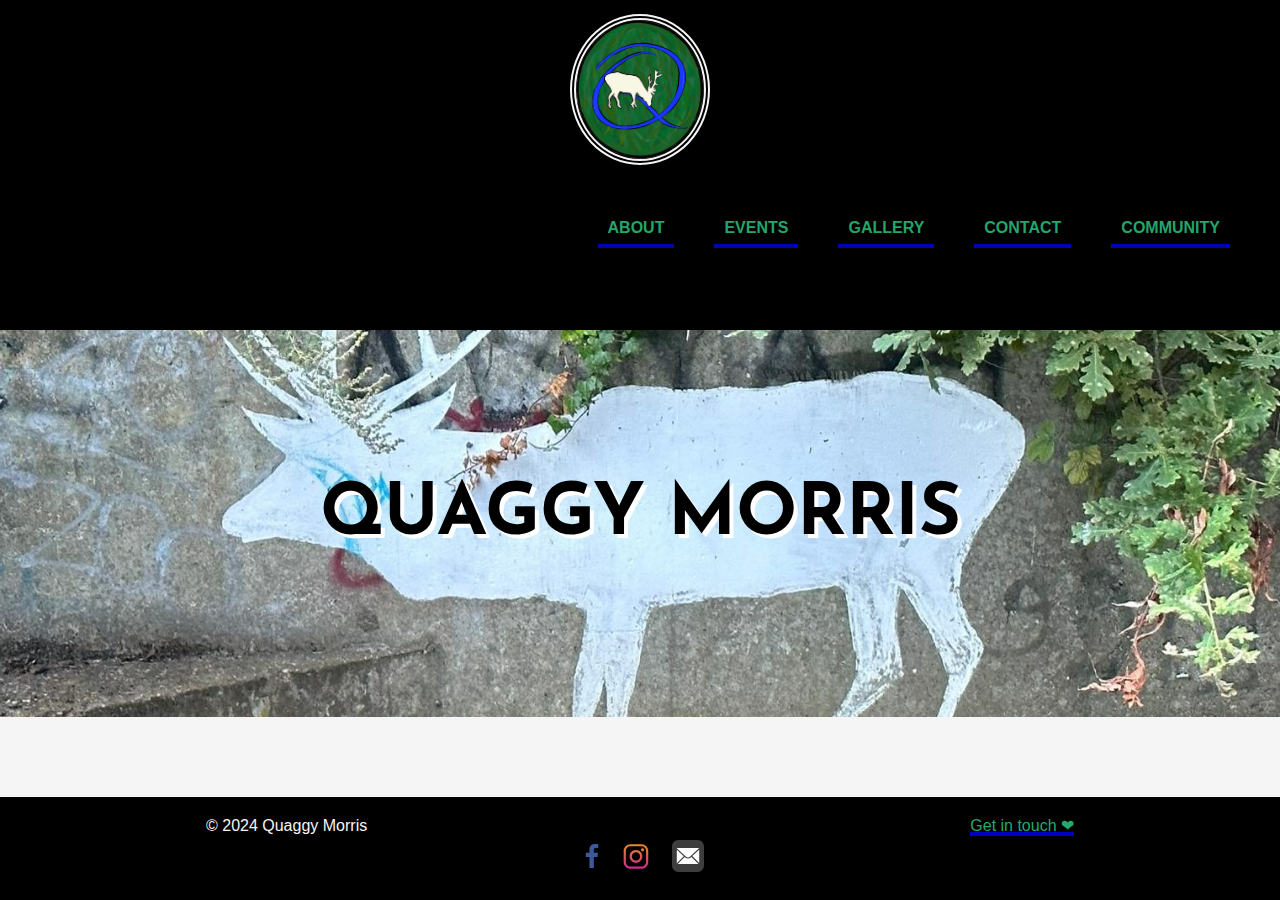
==== commit 7f94201d: "update nav" ====
--- a/index.html
+++ b/index.html
@@ -29,7 +29,7 @@
       <input type="checkbox">
     </label>
     <nav class="navigation">
-      <a class="text-link" href="#">HOME</a>
+      <a class="text-link" href="index.html">HOME</a>
       <a class="text-link" href="about.html">ABOUT</a>
       <a class="text-link" href="events.html">EVENTS</a>
       <a class="text-link" href="gallery.html">GALLERY</a>
--- a/css/styles.css
+++ b/css/styles.css
@@ -1,7 +1,7 @@
 :root {
   --main-green: #26a96c;
   --link-color: #26a96c;
-  --menu-color: white;
+  --menu-color: black;
   --bar-width: 42px;
   --bar-height: 5px;
   --hamburger-gap: 6px;
@@ -194,7 +194,7 @@
 
 .hamburger-menu:has(input:checked) {
   position: fixed;
-  --hamburger-color: black;
+  --hamburger-color: whitesmoke;
 }
 
 .hamburger-menu:has(input:checked)::before {
@@ -211,7 +211,7 @@
 
 .navigation>a {
   width: max-content;
-  margin: 15px;
+  margin: 20px;
   font-weight: bold;
 }
 
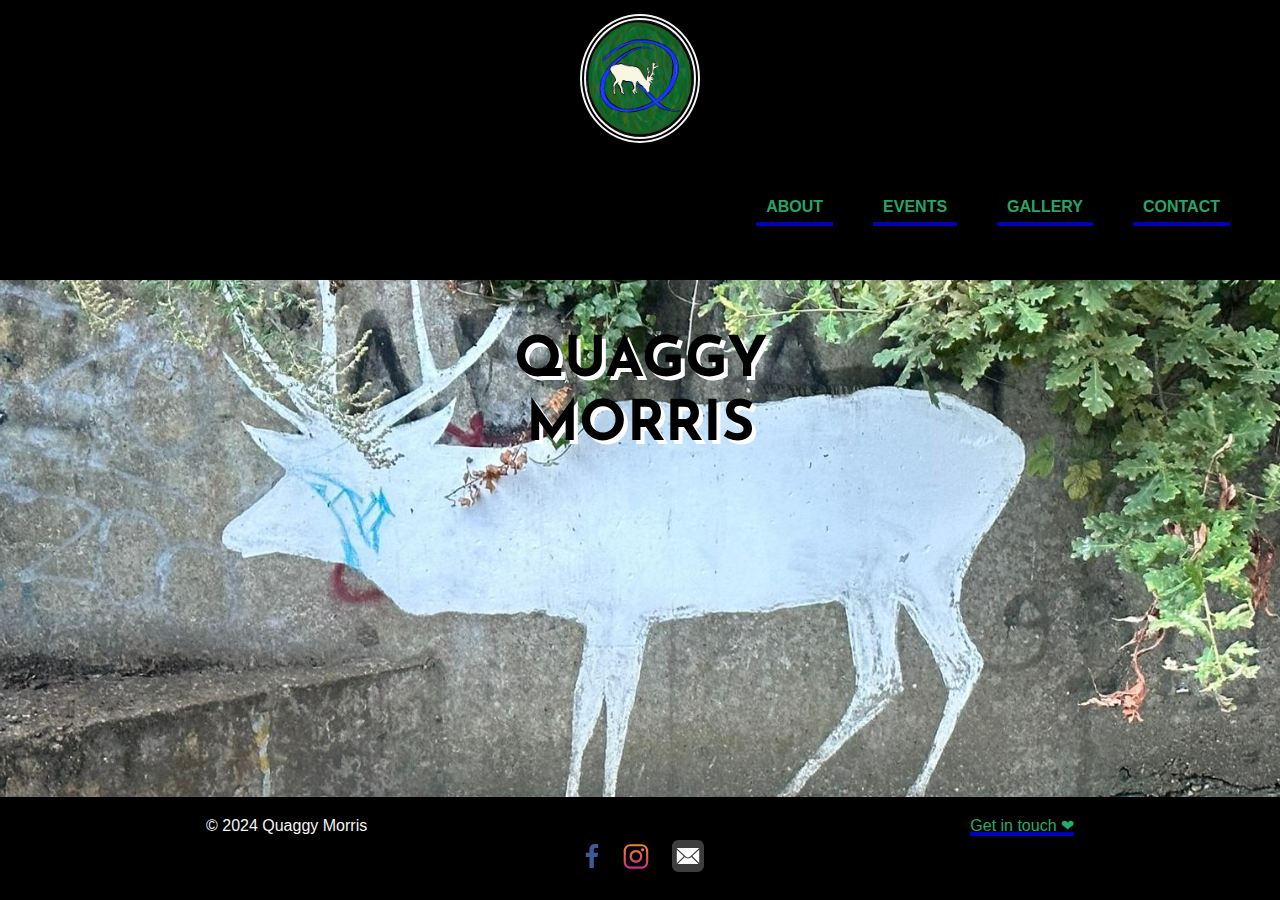
==== commit 7aa3be58: "Improve text positioning" ====
--- a/index.html
+++ b/index.html
@@ -29,17 +29,17 @@
       <input type="checkbox">
     </label>
     <nav class="navigation">
-      <a class="text-link" href="index.html">HOME</a>
+      <a class="text-link" href="#">HOME</a>
       <a class="text-link" href="about.html">ABOUT</a>
       <a class="text-link" href="events.html">EVENTS</a>
       <a class="text-link" href="gallery.html">GALLERY</a>
       <a class="text-link" href="contact.html">CONTACT</a>
-      <a class="text-link" href="community.html">COMMUNITY</a>
     </nav>
   </header>
 
   <main class="landing-page-main">
-    <h1 class="title">QUAGGY MORRIS</h1>
+    <span class="title">QUAGGY</span>
+    <span class="title">MORRIS</span>
   </main>
 
   <footer>
--- a/css/styles.css
+++ b/css/styles.css
@@ -96,7 +96,7 @@
 
 .footer-bottom {
   text-align: center;
-  margin-top: 20px;
+  margin-top: 30px;
 }
 
 .social,
@@ -123,30 +123,15 @@
     overflow-x: hidden;
   }
 
-  header {
-    height: 330px;
-  }
-
-  .header-wrapper {
-    position: relative;
-  }
-
-  .wrapper,
-  .header-wrapper {
+  .wrapper {
     max-width: 900px;
     margin: 0 auto;
     padding: 0 1rem;
   }
 
   .logo {
-    width: 140px;
-
-  }
-
-  main {
-    margin-bottom: 80px;
-  }
-
+    width: 120px;
+  }
 }
 
 /* ------- Responsive nav --------------------- */
@@ -267,13 +252,15 @@
 
 .landing-page-main {
   display: flex;
-  justify-content: center;
+  flex-direction: column;
   align-items: center;
+  padding-top: 50px;
 
   .title {
     font-family: 'Josefin Sans', sans-serif;
-    font-size: 4.5rem;
+    font-size: 3.5rem;
     text-align: center;
     text-shadow: 4px 4px 0px white;
-  }
-}
+    font-weight: bold;
+  }
+}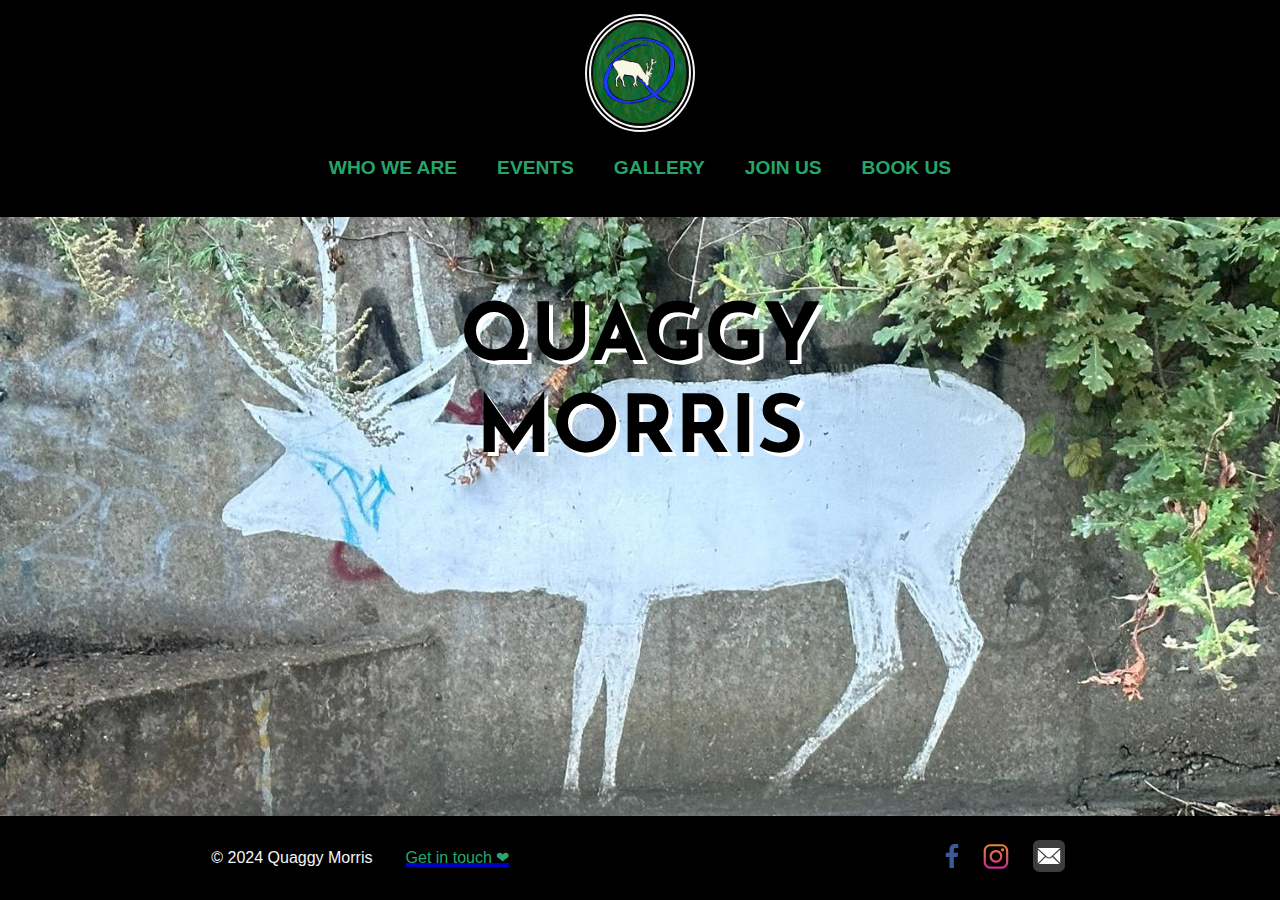
==== commit 3d7f662f: "Make logo clickable on homepage too" ====
--- a/index.html
+++ b/index.html
@@ -23,17 +23,18 @@
 <body>
   <header>
     <div>
-      <img class="logo" src="img/quaggy-logo-colour-edit1.png" alt="Quaggy Morris logo" />
+      <a href="index.html"><img class="logo" src="img/quaggy-logo-colour-edit1.png" alt="Quaggy Morris logo" /></a>
     </div>
     <label class="hamburger-menu">
       <input type="checkbox">
     </label>
     <nav class="navigation">
       <a class="text-link" href="#">HOME</a>
-      <a class="text-link" href="about.html">ABOUT</a>
+      <a class="text-link" href="about.html">WHO WE ARE</a>
       <a class="text-link" href="events.html">EVENTS</a>
       <a class="text-link" href="gallery.html">GALLERY</a>
-      <a class="text-link" href="contact.html">CONTACT</a>
+      <a class="text-link" href="contact.html#join">JOIN US</a>
+      <a class="text-link" href="contact.html#book">BOOK US</a>
     </nav>
   </header>
 
--- a/css/styles.css
+++ b/css/styles.css
@@ -58,9 +58,7 @@
 
 main {
   flex: 1;
-  background-image: url(../img/stag2_full.jpg);
-  background-size: cover;
-  background-position: center;
+
 }
 
 a.text-link,
@@ -130,7 +128,16 @@
   }
 
   .logo {
-    width: 120px;
+    width: 110px;
+  }
+
+  footer {
+    display: flex;
+    align-items: center;
+  }
+
+  .footer-top {
+    width: 330px;
   }
 }
 
@@ -139,7 +146,6 @@
 .hamburger-menu {
   display: flex;
   flex-direction: column;
-  width: max-content;
   gap: var(--hamburger-gap);
   cursor: pointer;
   position: absolute;
@@ -197,6 +203,7 @@
 .navigation>a {
   width: max-content;
   margin: 20px;
+  font-size: 1.2rem;
   font-weight: bold;
 }
 
@@ -228,13 +235,11 @@
 
   .navigation {
     display: flex;
-    justify-content: flex-end;
-    width: 600px;
+    justify-content: center;
+    width: auto;
     position: relative;
-    background-color: transparent;
     min-height: auto;
     padding: 20px 0;
-    margin: 0 30px 0 auto;
   }
 
   .navigation>a:first-child {
@@ -242,9 +247,11 @@
   }
 
   .navigation>a {
-    background-color: black;
-    border-radius: 5px;
-    padding: 10px;
+    margin: 0px 20px 4px;
+  }
+
+  .navigation>a::after {
+    content: none;
   }
 }
 
@@ -255,6 +262,9 @@
   flex-direction: column;
   align-items: center;
   padding-top: 50px;
+  background-image: url(../img/stag2_full.jpg);
+  background-size: cover;
+  background-position: center;
 
   .title {
     font-family: 'Josefin Sans', sans-serif;
@@ -263,4 +273,67 @@
     text-shadow: 4px 4px 0px white;
     font-weight: bold;
   }
+}
+
+@media (min-width:780px) {
+  .landing-page-main {
+    min-height: 40vw;
+
+    .title {
+      font-size: 4.5rem;
+    }
+  }
+}
+
+@media (min-width:1000px) {
+  .landing-page-main {
+    padding-top: 6vw;
+
+    .title {
+      font-size: 5rem;
+    }
+  }
+}
+
+/* ------- All content pages ------------ */
+
+.content-main {
+  margin-bottom: 30px;
+  margin-top: 30px;
+}
+
+/* ------- Events page --------------- */
+
+.events-headline {
+  margin-bottom: 30px;
+}
+
+.event {
+  display: flex;
+  flex-direction: column;
+  gap: 20px;
+  margin-bottom: 30px;
+
+  img {
+    max-width: 300px;
+  }
+
+  .ev-title {
+    margin-top: 0;
+    font-weight: bold;
+  }
+
+  .ev-date,
+  .ev-time {
+    color: darkgreen;
+    margin: -6px 0;
+  }
+}
+
+@media (min-width:780px) {
+  .event {
+    flex-direction: row;
+    align-items: start;
+    gap: 30px;
+  }
 }